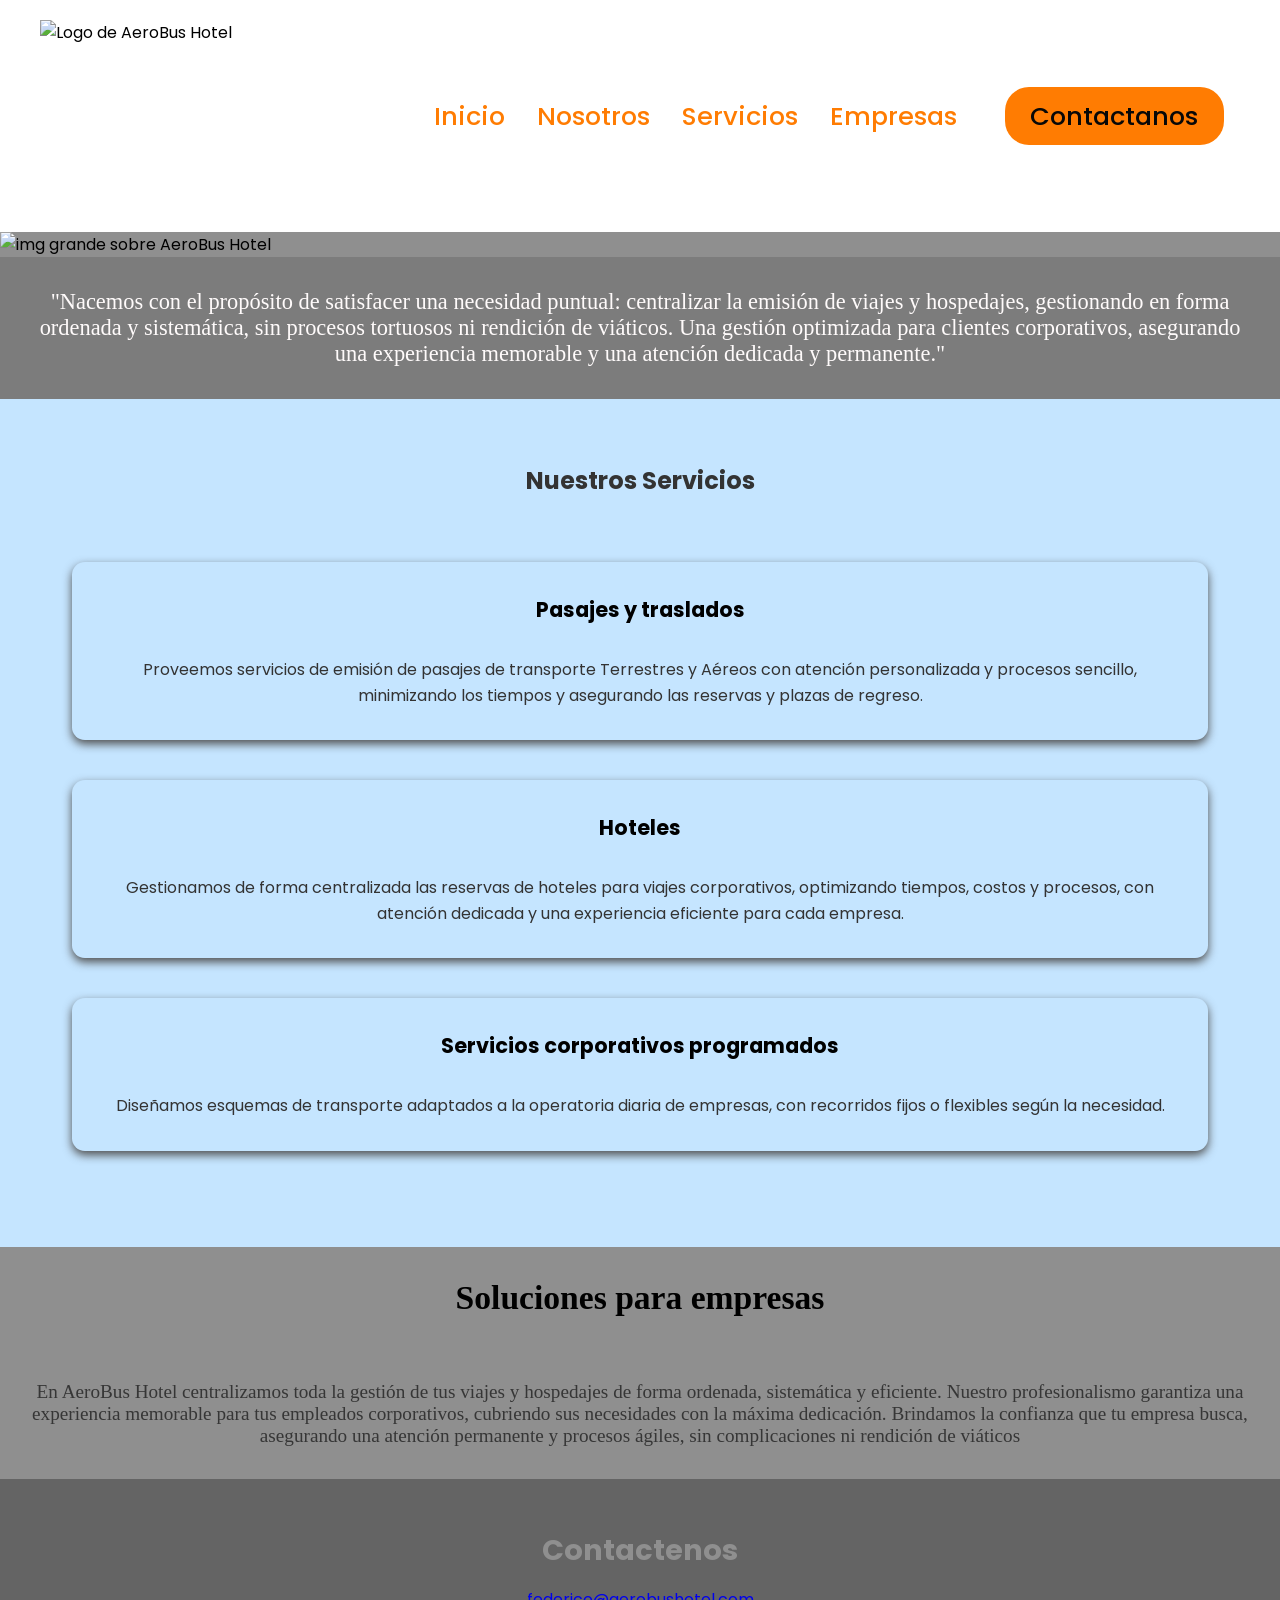
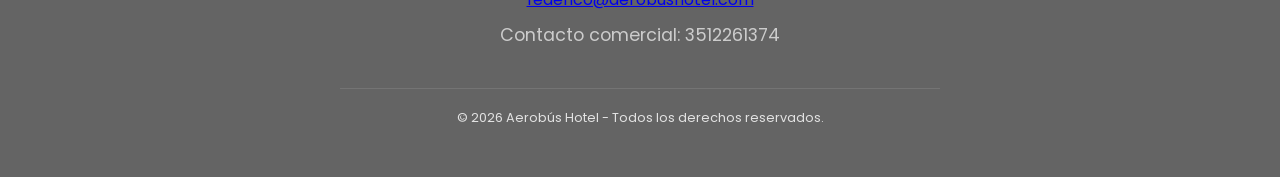
==== index.html @ b468c674 "Entrega Coder" ====
<!DOCTYPE html>
<html lang="es">
<head>
    <meta charset="UTF-8">
    <meta name="viewport" content="width=device-width, initial-scale=1.0">
    <title>AeroBusHotel</title>
    
    <link rel="preconnect" href="https://fonts.googleapis.com">
    <link rel="preconnect" href="https://fonts.gstatic.com" crossorigin>
    <link href="https://fonts.googleapis.com/css2?family=Poppins:wght@100;200;300;400;500;600;700;800;900&display=swap" rel="stylesheet">
   
    <link rel="stylesheet" href="./style.css">
</head>
<body>

<header class="indexHeader">
    <img src="./imagenes-proyecto/logoAero.png" alt="Logo de AeroBus Hotel">

    <!-- Envolvemos la lista y el botón en un solo nav para controlarlos juntos con Flexbox -->
    <nav class="header-nav">
        <ul class="listaHeader">
            <li><a href="#inicio">Inicio</a></li>
            <li><a href="#nosotros">Nosotros</a></li>
            <li><a href="#servicios">Servicios</a></li>
            <li><a href="#empresas">Empresas</a></li>
        </ul>
        <a href="./contacto.html" class="btn-contacto">Contactanos</a>
    </nav>
</header>
    
<main class="contenedorPrincipal">
        
    <section class="inicioBody" id="inicio">
        <img src="/imagenes-proyecto/imgFondo.ng.jpg" alt="img grande sobre AeroBus Hotel">

        <p id="nosotros">"Nacemos con el propósito de satisfacer una necesidad puntual: centralizar la emisión de viajes y hospedajes, gestionando en forma ordenada y sistemática, sin procesos tortuosos ni rendición de viáticos. Una gestión optimizada para clientes corporativos, asegurando una experiencia memorable y una atención dedicada y permanente."</p>
    </section>

    <section id="servicios">
        <h2>Nuestros Servicios</h2>
    
        <div class="contenedorCards">
            <!-- Card 1 -->
            <article class="card">
                <h3>Pasajes y traslados</h3>
                <p>Proveemos servicios de emisión de pasajes de transporte Terrestres y Aéreos con atención personalizada y procesos sencillo, minimizando los tiempos y asegurando las reservas y plazas de regreso.</p>
            </article>

            <!-- Card 2 -->
            <article class="card">
                <h3>Hoteles</h3>
                <p>Gestionamos de forma centralizada las reservas de hoteles para viajes corporativos, optimizando tiempos, costos y procesos, con atención dedicada y una experiencia eficiente para cada empresa.</p>
            </article>

            <!-- Card 3 -->
            <article class="card">
                <h3>Servicios corporativos programados</h3>
                <p>Diseñamos esquemas de transporte adaptados a la operatoria diaria de empresas, con recorridos fijos o flexibles según la necesidad.</p>
            </article>
        </div>
    </section>

    <section id="empresas">
        <h2>Soluciones para empresas</h2>
        <p>En AeroBus Hotel centralizamos toda la gestión de tus viajes y hospedajes de forma ordenada, sistemática y eficiente. Nuestro profesionalismo garantiza una experiencia memorable para tus empleados corporativos, 
            cubriendo sus necesidades con la máxima dedicación. Brindamos la confianza que tu empresa busca, asegurando una atención permanente y procesos ágiles, sin complicaciones ni rendición de viáticos</p>
    </section>
    
</main>

<footer class="piePagina">
    <article>
        <h3>Contactenos</h3>
        <a href="https://mail.google.com/mail/?view=cm&fs=1&to=federico@aerobushotel.com&su=Consulta%20desde%20la%20Web" target="_blank" class="link-mail">
            federico@aerobushotel.com
        </a>
        <p class="contactoComercial">Contacto comercial: 3512261374</p>

        <div class="copyright">
            <p>&copy; 2026 Aerobús Hotel - Todos los derechos reservados.</p>
        </div>

    </article>
</footer>

</body>
</html>
---- style.css ----
/*General*/
*{
    margin: 0;
    padding: 0;
    box-sizing: border-box;
}

body{
    font-family: 'Poppins', Impact, Haettenschweiler, 'Arial Narrow Bold', sans-serif;
    background-color: #8f8f8f;
}

/*Header*/
.indexHeader{
    display: flex;
    justify-content: space-between; 
    align-items: center;
    background-color: #ffffff;
    padding: 1.25rem 2.5rem;
}

.indexHeader img{
    max-height: 14rem;
    height: 12rem;
    width: auto;
    display: block;
}

.header-nav {
    display: flex;
    align-items: center;
    gap: 3rem; 
    margin-right: 1rem;
    font-size: 1.6rem;
}

.listaHeader{
    display: flex;
    gap: 2rem;
    list-style: none;
}

.listaHeader a{
    text-decoration: none;
    color: #ff7c02;
    font-weight: 500;
}

.listaHeader a:hover{
    color: #748cf8;
    transition: 0.3s; 
}

.btn-contacto{
    background-color: #ff7c02;
    color: #080808;
    padding: 0.6rem 1.6rem;
    border-radius: 1.5rem;
    text-decoration: none;
    font-weight: 500;
}

.btn-contacto:hover{
    background-color: #e66a00;
    transition: 0.3s;
}

/*Inicio*/
#nosotros{
    color: #fffbfb;
    font-family: cursive;
    font-size: 1.4rem;
    text-align: center;
    background-color: #757474b2;
    padding: 2rem; 
}

/*Main*/

.contenedorPrincipal img{
    width: 100%;
    height: auto;
    display: block;
}


#servicios{
    text-align: center;
    background: #c5e5ff;
    padding: 4rem 1rem; 
}

#servicios h2 {
    margin-bottom: 2rem;
    color: #333;
}

.contenedorCards{
    display: grid;
    grid-template-columns: repeat(autofit, minmax(17.5rem, 1fr));
    gap: 2.5rem;
    max-width: 75rem;
    margin: auto;
    padding: 2rem; 
}

.card{
   background-color: #c5e5ff;
    border-radius: 0.8rem;
    padding: 2rem;
    display: flex;
    flex-direction: column;
    gap: 1.5rem;
    box-shadow: 0 .25rem .625rem #4e4e4e;
    transition: 0.3s;
}

.card:hover{
    transform: translateY(-0.625rem); 
    box-shadow: 0 0.8rem 1.4rem #ffb589;
}

.contenedorCards h3{
    color: #000;
    font-size: 1.3rem;
    margin-bottom: 0.5rem;
}

.contenedorCards p{
    color: #333;
    font-size: 1rem; 
    line-height: 1.6;
}

#empresas{
    background-color: #8f8f8f;
    font-family: cursive;
    font-size: 1.4rem;
}

#empresas h2{
    text-align: center;
    margin-bottom: 2rem;
    padding: 2rem;
}

#empresas p{
    font-size: 1.2rem;
    color: #363636;
    margin-bottom: 2rem;
    text-align: center;
}

#contacto{
    background-color: #ffb370;
    padding: 3.75rem 1.25rem;
    display: flex;
    flex-direction: column;
    align-items: center;
}

.titForm{
    color: #8f8f8f;
    font-size: 2rem;
    text-align: center;
    margin-bottom: 2.5rem;
    max-width: 50rem;
}

.contenedor-grid{
    display: grid;
    grid-template-columns: 1fr 1fr;
    gap: 2.5rem;
    width: 100%;
    max-width: 62.5rem;
}

#contacto label{
    display: block;
    margin-bottom: 0.625rem;
    font-weight: 500;
}

.grupo-input{
    margin-bottom: 1.5625rem;
}

#contacto input, 
#contacto textarea{
    width: 100%;
    background-color: transparent;
    border: .0625rem solid #dadada;
    border-radius: .5rem;
    padding: .75rem;
    font-size: 1.3rem;
    outline: none;
    transition: 0.3s;
}

#contacto input:focus, 
#contacto textarea:focus{
    border-color: #ff7c02;
    box-shadow: 0 0 .5rem #ff7c024d;
}

.col-derecha {
    display: flex;
    flex-direction: column;
}

#comentarios{
    flex-grow: 1;
    resize: none;
    min-height: 12.5rem;
}

#boton{
    background-color: #ff7c02;
    color: white;
    border: none;
    padding: .9375rem 3.125rem;
    font-size: 1.1rem;
    font-weight: bold;
    border-radius: 3.125rem;
    cursor: pointer;
    margin-top: 2.5rem;
    transition: 0.3s;
}

#boton:hover{
    background-color: #f0c39b;
    transform: scale(1.05);
}

.piePagina{
    background-color: #646464; 
    color: white;
    padding: 3.125rem 1.25rem;
    text-align: center;
    font-family: 'Poppins', sans-serif;
}

.piePagina article {
    max-width: 37.5rem;
    margin: 0 auto;
}

.piePagina h3 {
    color: #8f8f8f; 
    font-size: 1.8rem;
    margin-bottom: .9375rem
}

.link-mail:hover {
    color: #ff7c02;
    border-bottom: .0625rem solid #ff7c02;
}

.contactoComercial {
    font-size: 1.1rem;
    color: #ccc;  
    margin-top: .625rem;
}

.copyright {
    margin-top: 2.5rem;
    padding-top: 1.25rem;
    border-top: .0625rem solid #ffffff1a;
    font-size: 0.8rem;
    color: #e2e2e2;
}

@media (max-width: 768px) {
    
    .indexHeader {
        flex-direction: column;
        gap: 1rem;
        padding: 1rem;
    }

    .header-nav {
        flex-direction: column;
        gap: 1.5rem;
    }

    .contenedorCards {
        grid-template-columns: 1fr;
        padding: 1rem;
    }

    .contenedor-grid {
        grid-template-columns: 1fr;
    }

    .titForm {
        font-size: 1.5rem;
    }

    img {
        max-width: 100%;
    }
}
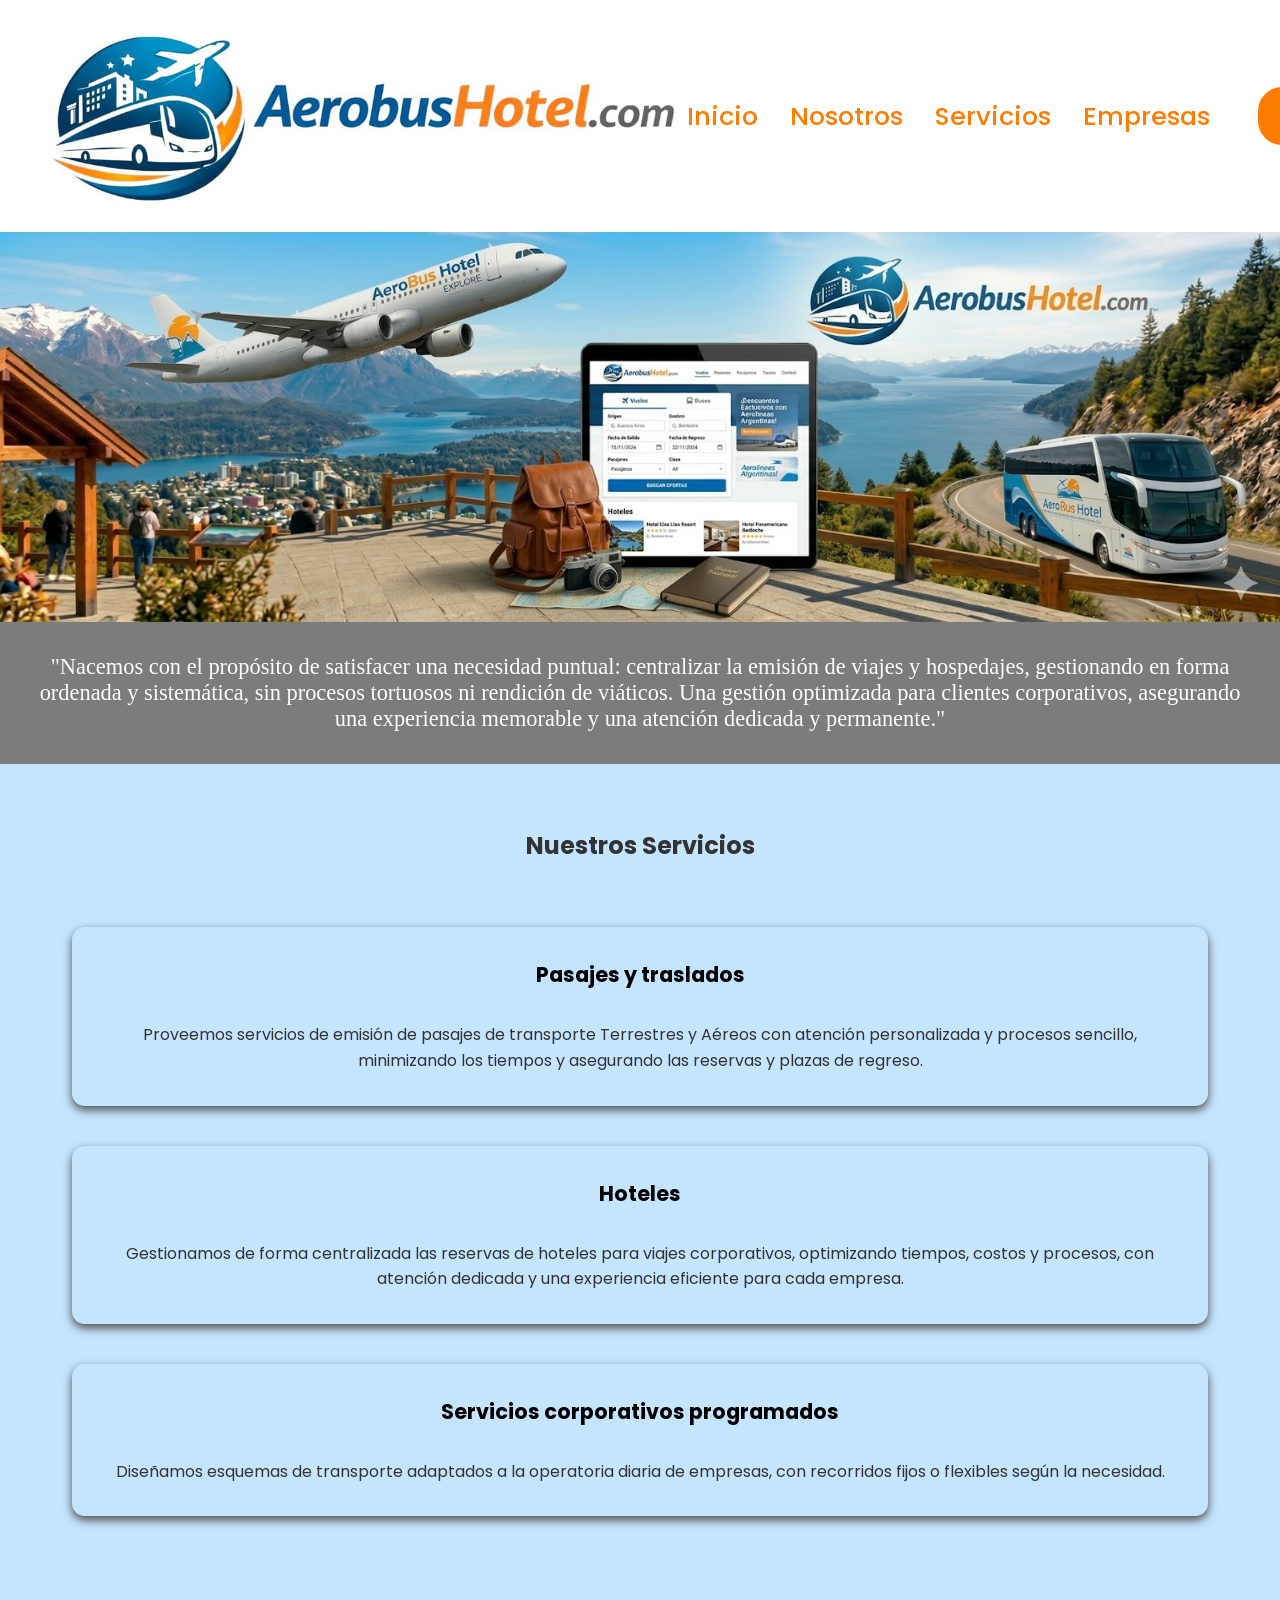
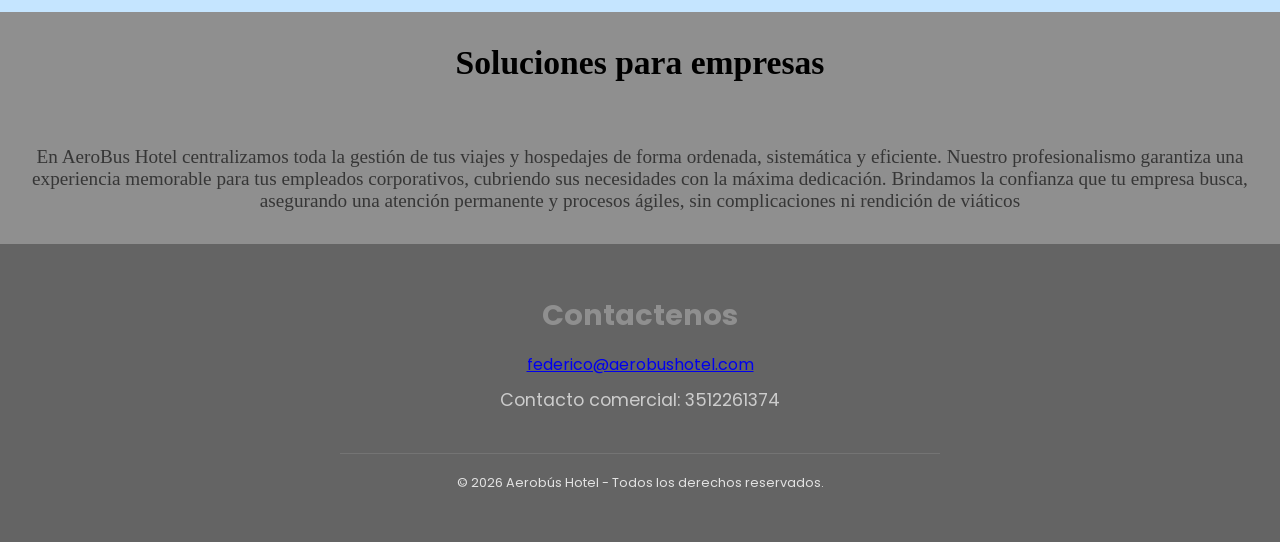
==== commit abc58901: "Add files via upload" ====
--- a/index.html
+++ b/index.html
@@ -31,7 +31,7 @@
 <main class="contenedorPrincipal">
         
     <section class="inicioBody" id="inicio">
-        <img src="/imagenes-proyecto/imgFondo.ng.jpg" alt="img grande sobre AeroBus Hotel">
+        <img src="./imagenes-proyecto/imgFondo.ng.jpg" alt="img grande sobre AeroBus Hotel">
 
         <p id="nosotros">"Nacemos con el propósito de satisfacer una necesidad puntual: centralizar la emisión de viajes y hospedajes, gestionando en forma ordenada y sistemática, sin procesos tortuosos ni rendición de viáticos. Una gestión optimizada para clientes corporativos, asegurando una experiencia memorable y una atención dedicada y permanente."</p>
     </section>
